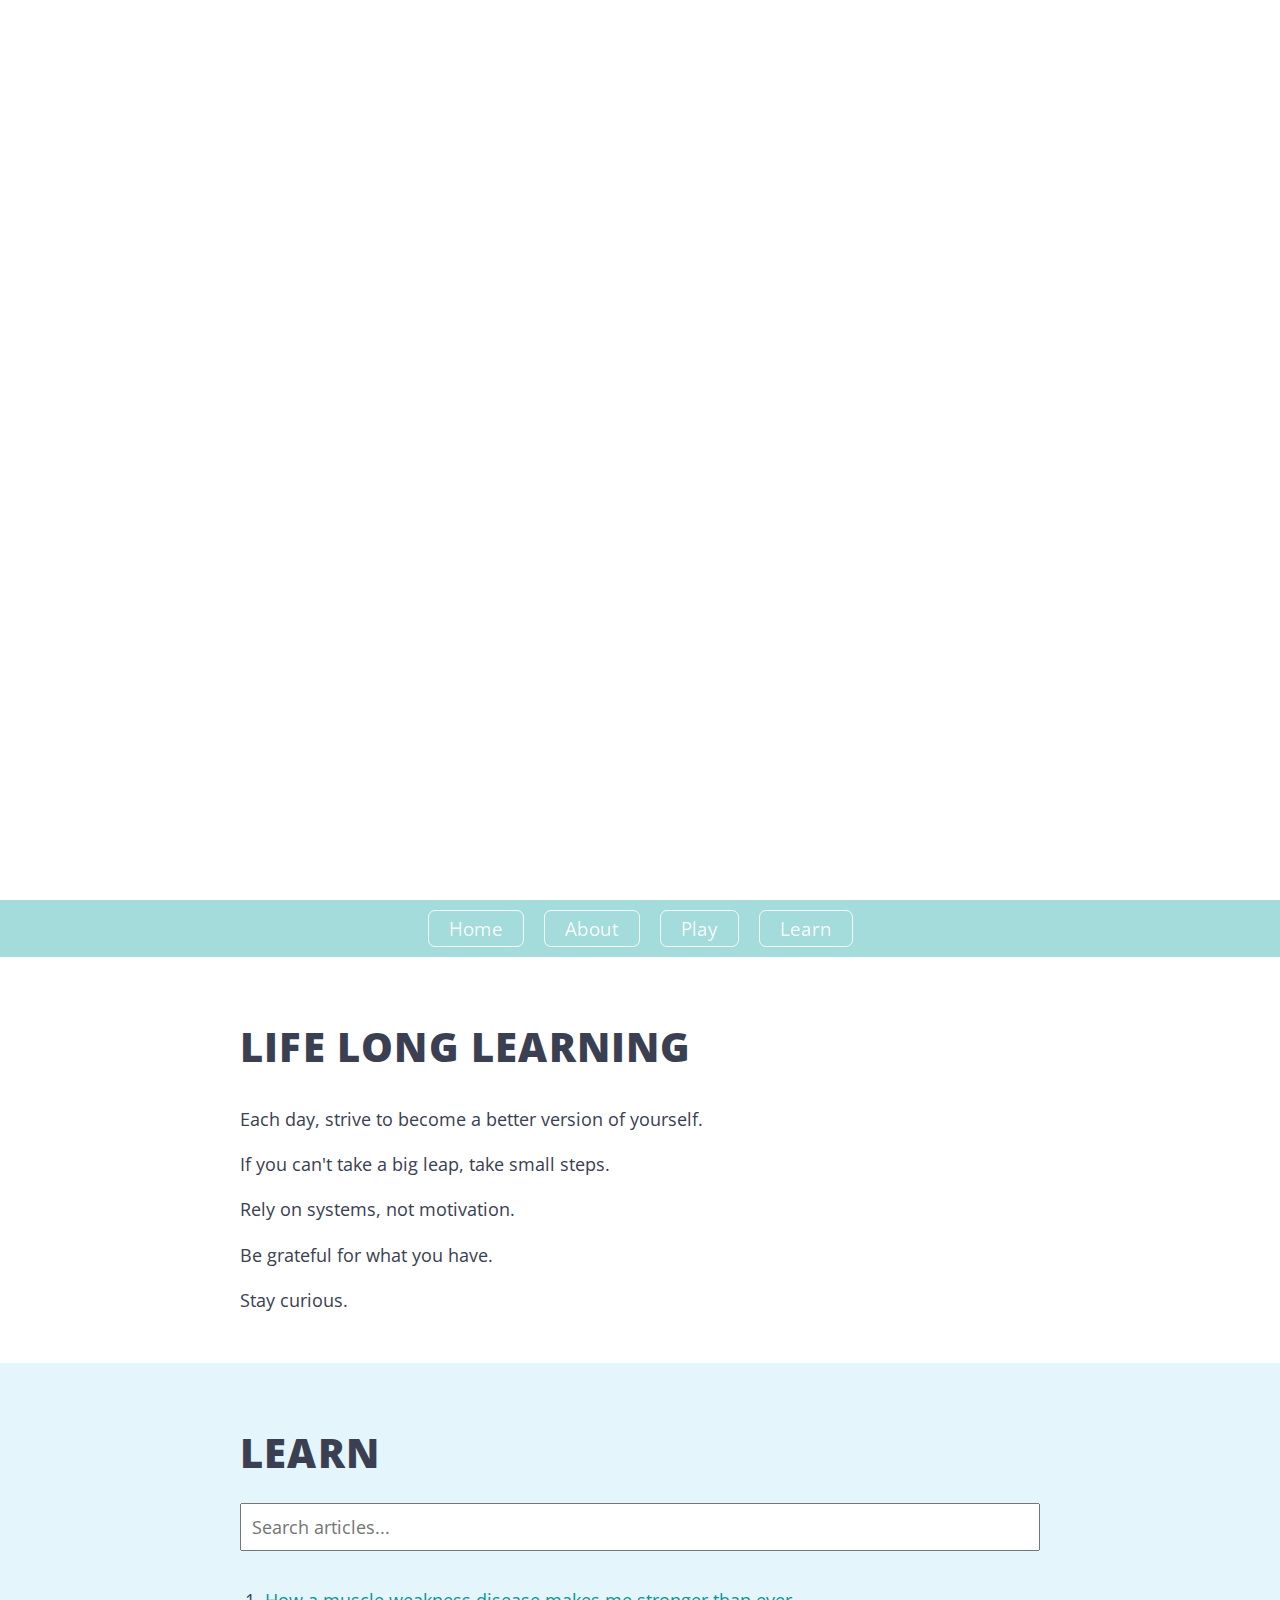
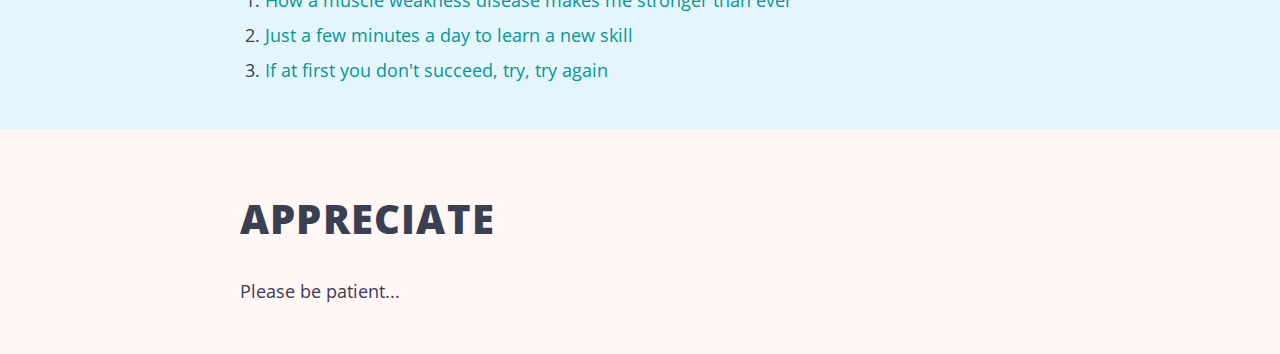
==== index.html @ a40e279c "filter list" ====
<!DOCTYPE html>
<html lang="en">

<head>
    <meta charset="UTF-8">
    <meta name="viewport" content="width=device-width, initial-scale=1.0">

    <link rel="stylesheet"
        href="https://fonts.googleapis.com/css2?family=Material+Symbols+Outlined:opsz,wght,FILL,GRAD@48,400,0,0" />
    <link rel="stylesheet" href="style.css">

    <title>Life Long Learning</title>
</head>

<body>
    <section class="homepage" id="top">

        <!-- <a href="#top"><span class="material-symbols-outlined home-button">
            home
        </span></a> -->

        <div class="video-container">
            <video src="moreton-4.mp4" autoplay muted loop></video>
        </div>

        <div class="intro">
            <h1>Life Long Learning</h1>
            <h2>Life may be tough,</h2>
            <h2>But it's also beautiful.</h2>
            <p>Never stop exploring. Never stop learning.</p>
            <p>Make the most of our time on this beautiful planet.</p>

            <div class="intro-link">
                <a href="#about" class="intro-button">About</a>
                <a href="#learn" class="intro-button">Learn</a>
                <a href="#appreciate" class="intro-button">Appreciate</a>
            </div>
        </div>
    </section>

    <div class="top-menu">
        <a href="#top" class="intro-button">Home</a>
        <a href="#about" class="intro-button">About</a>
        <a href="#play" class="intro-button">Play</a>
        <a href="#learn" class="intro-button">Learn</a>
        <!-- <a href="#learn" class="intro-button">Learn</a>
        <a href="#appreciate" class="intro-button">Appreciate</a> -->
    </div>

    <section class="content" id="about">
        <h1>Life Long Learning</h1>

        <p>Each day, strive to become a better version of yourself.</p>
        <p>If you can't take a big leap, take small steps.</p>
        <p>Rely on systems, not motivation.</p>
        <p>Be grateful for what you have.</p>
        <p>Stay curious.</p>
        
    </section>

    <section class="content" id="learn">
        <h1>Learn</h1>
        <input type="text" id="filterInput" size="100" placeholder="Search articles...">
        <br/>
        <ol id="article-list" class="article-list">
            <!-- <li class="article-item"><a href="1.html">How a muscle weakness disease makes me stronger than ever</a></li>
            <li class="article-item"><a href="2.html">Just a few minutes a day to learn a new skill</a></li>
            <li class="article-item"><a href="3.html">If at first you don't succeed, try, try again</a></li>
            <li><a href="#">The Ying and Yang of Pleasure and Pain</a></li> -->
        </ol>
    </section>


    <section class="content" id="appreciate">
        <h1>Appreciate</h1>
        <p>Please be patient...</p>
    </section>

    <script src="script.js"></script>
</body>

</html>
---- style.css ----
@import url('https://fonts.googleapis.com/css2?family=Open+Sans:wght@300;400;500;600;700;800&display=swap');

:root {
    --primary-color: #3a4052;
    --primary-color2: rgb(5, 150, 150);
    scroll-behavior: smooth;
}

* {
    box-sizing: border-box;
    margin: 0;
    padding: 0;
    font-family: "Open Sans", san-serif;
}

#top {
    color: #fff;
    width: 100vw;
    height: 100vh;
    padding: 10px;
}

body {
    line-height: 1.5;
    color: var(--primary-color);
}

a {
    text-decoration: none;
}


.video-container video {
    position: absolute;
    top: 0;
    left: 0;
    width: 100vw;
    height: 100vh;
    object-fit: cover;
    overflow: hidden;
    z-index: -1;
}

/* .home-button {
    position: fixed;
    margin: 15px;
    font-size: 2.5em;
    cursor: pointer;
    color: rgb(5, 150, 150);
    opacity: 0.5;
} */


.intro {
    display: flex;
    flex-direction: column;
    justify-content: center;
    height: 100vh;
    padding: 1em;
    color: #fff;
}

#top h1 {
    font-size: 3em;
    font-weight: 800;
    line-height: 1.3em;
    letter-spacing: 1.5px;
    text-transform: uppercase;
}

h2 {
    font-size: 2em;
    font-weight: 700;
    line-height: 1.2em;
    padding: 10px 0;
}


/* --------------------------------------HOME VIDEO MENU - START */
.intro p {
    font-size: 1.1em;
    font-weight: 400;
    line-height: 1.1em;
    max-width: 700px;
    padding: 10px 0;
}

.intro-link {
    display: flex;
    padding: 10px;
    flex-wrap: wrap;
}

.intro-button {
    color: #fff;
    border: 1.5px #fff solid;
    padding: 10px 20px;
    margin: 10px 10px;
    border-radius: 7px;
    opacity: 0.9;
}

.intro-button:hover {
    transform: scale(0.96);

}

/* --------------------------------------HOME VIDEO MENU - END */

/* --------------------------------------TOP MENU - START */

.top-menu {
    display: flex;
    justify-content: center;
    line-height: 15px;
    font-size: 1.2em;
    background-color:rgba(153, 214, 214, 0.89);
    position: sticky;
    top: 0;
}

/* --------------------------------------TOP MENU - END */


/* --------------------------------------BOTTOM OF PAGE NAVIGATION BUTTONS - START */
/* .nav-link {
    display: flex;
    flex-direction: row;
    justify-content: space-around;
    align-items: center;
    flex-wrap: wrap;
    line-height: 50px;
}

.nav-button {
    padding: 0 20px 40px 20px;
    font-size: 2em;
    color: var(--primary-color2);
}

.nav-button:hover {
    transform: scale(1.1);
    cursor: pointer;
} */
/* --------------------------------------BOTTOM OF PAGE NAVIGATION BUTTONS - END */

#filterInput {
    display: flex;
    max-width: 800px;
    padding: 10px;
    font-size: 1.1rem;
    margin: auto;
}

.content, .youtube {
    padding: 40px;
    line-height: 2em;
}

.content h1 {
    font-size: 2.5em;
    max-width: 800px;
    font-weight: 800;
    margin: auto;
    padding: 20px 0;
    line-height: 1.5em;
    letter-spacing: 1.2px;
    text-transform: uppercase;
}

.content h2 {
    font-size: 2em;
    max-width: 800px;
    font-weight: 700;
    margin: auto;
    line-height: 2em;
    letter-spacing: 1px;
}

.content p {
    font-size: 1.1rem;
    max-width: 800px;
    margin: auto;
    line-height: 2;
    padding: 5px 0;
    /* text-align: center; */
}

.content ol {
    font-size: 1.1rem;
    max-width: 750px;
    margin: auto;
    line-height: 2;

}

.content a {
    color: rgb(5, 150, 150);
}

.content a:hover {
    color: rgb(196, 90, 3);
    border-bottom: 2px solid rgba(233, 113, 15, 0.938);

}

/* --------------------------------------HOME PAGE SECTIONS - START */
#learn {
    background-color: rgb(228, 246, 252);
}

#appreciate {
    background-color: #fff6f6;
}
/* --------------------------------------HOME PAGE SECTIONS - END */


.divider {
    border: 1px solid rgb(207, 207, 207);
    margin: 40px auto;
    max-width: 850px;
}


.content .quote {
    font: small-caps italic 1.5rem/1 sans-serif;
    padding: 30px;
    line-height: 1.5;
}

.youtube-container {
    text-align: center;
}

.content .youtube-caption {
    text-align: center;
    font-size: 0.8em;
}

@media(max-width: 798px) {
 
.youtube-container {
    position: relative;
    overflow: hidden;
    width: 100%;
}

.youtube-container::after {
    display: block;
    content: "";
    padding-top: 56.25%;
}

.youtube-container iframe {
    position: absolute;
    top: 0;
    left: 0;
    width: 100%;
    height: 100%;
}

}
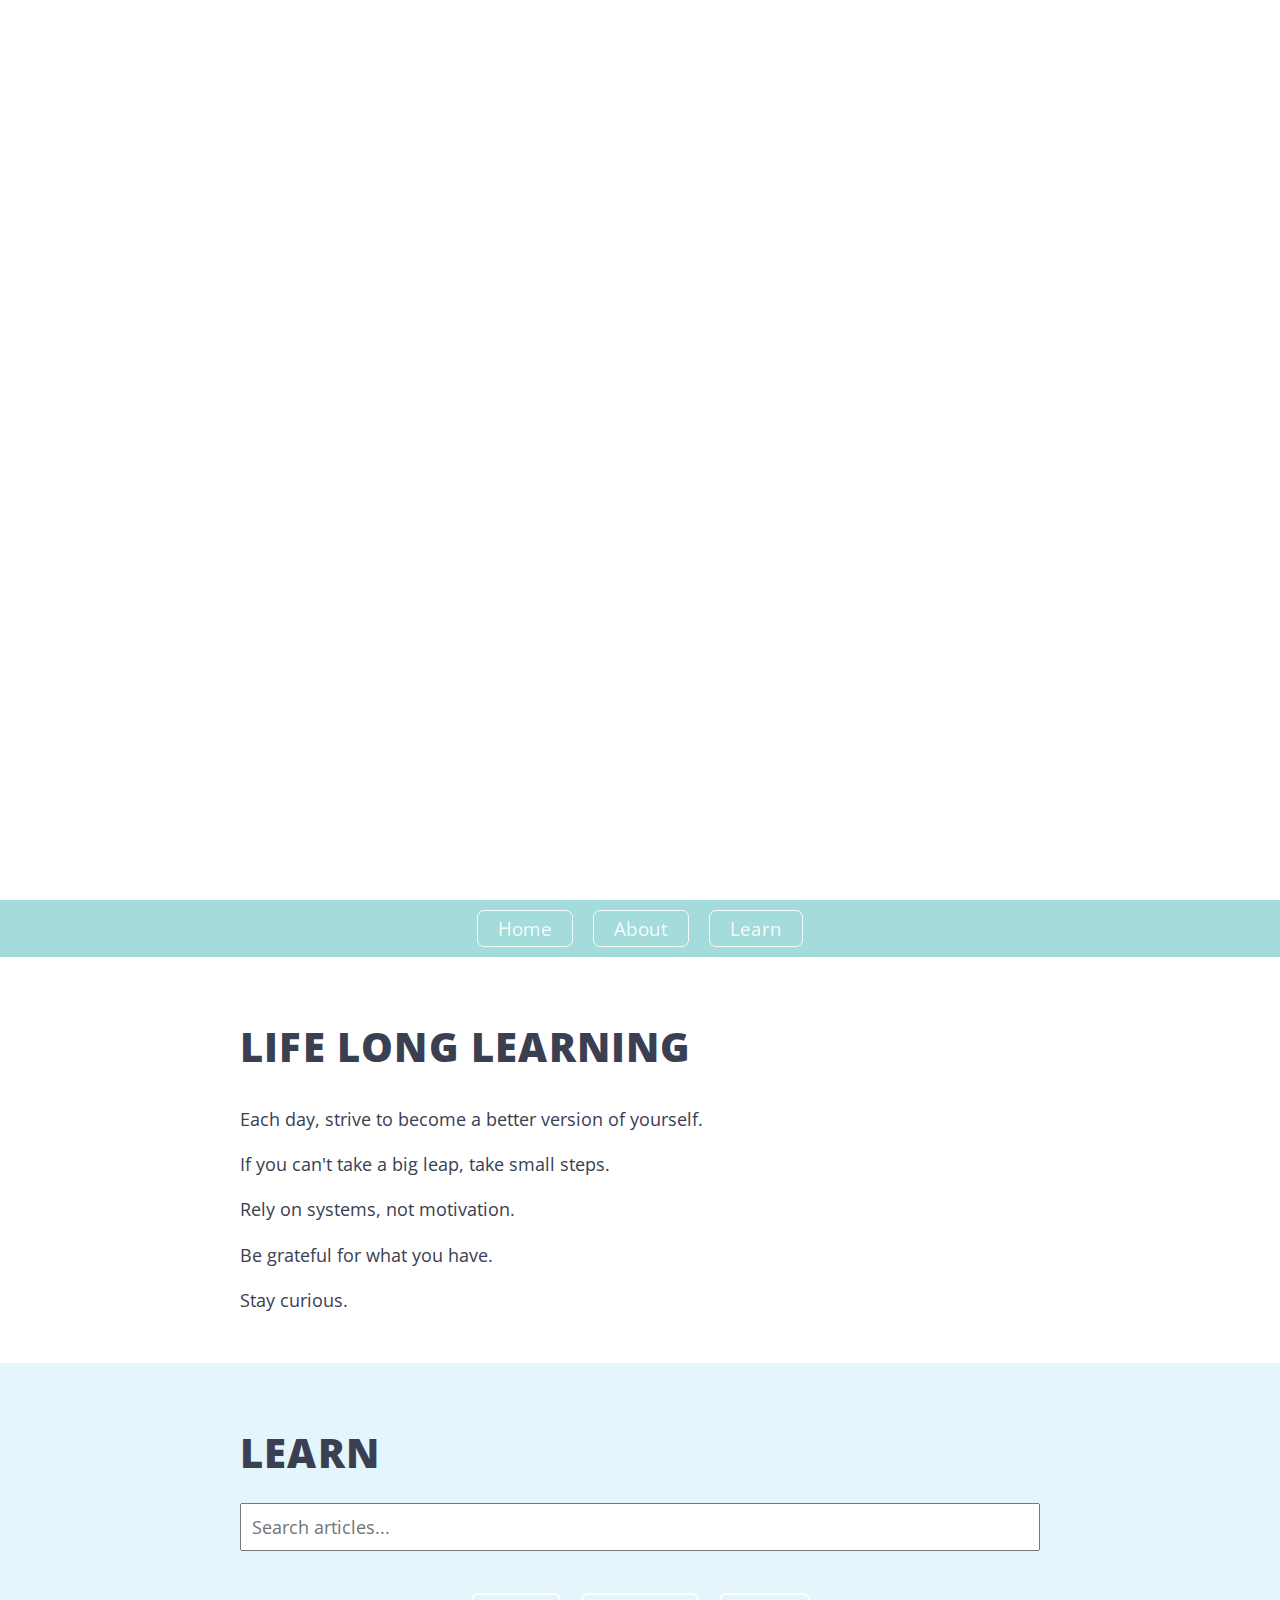
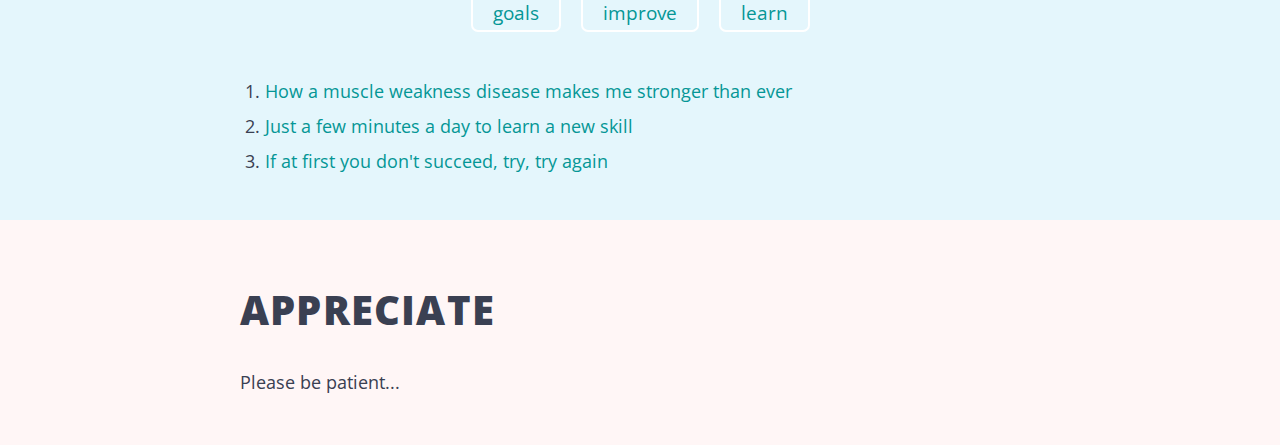
==== commit 7088a791: "filter buttons, css changes" ====
--- a/index.html
+++ b/index.html
@@ -30,21 +30,18 @@
             <p>Never stop exploring. Never stop learning.</p>
             <p>Make the most of our time on this beautiful planet.</p>
 
-            <div class="intro-link">
-                <a href="#about" class="intro-button">About</a>
-                <a href="#learn" class="intro-button">Learn</a>
-                <a href="#appreciate" class="intro-button">Appreciate</a>
+            <div class="menu-link">
+                <a href="#about" class="menu-button">About</a>
+                <a href="#learn" class="menu-button">Learn</a>
+                <a href="#appreciate" class="menu-button">Appreciate</a>
             </div>
         </div>
     </section>
 
-    <div class="top-menu">
-        <a href="#top" class="intro-button">Home</a>
-        <a href="#about" class="intro-button">About</a>
-        <a href="#play" class="intro-button">Play</a>
-        <a href="#learn" class="intro-button">Learn</a>
-        <!-- <a href="#learn" class="intro-button">Learn</a>
-        <a href="#appreciate" class="intro-button">Appreciate</a> -->
+    <div class="main-menu">
+        <a href="#top" class="menu-button">Home</a>
+        <a href="#about" class="menu-button">About</a>
+        <a href="#learn" class="menu-button">Learn</a>
     </div>
 
     <section class="content" id="about">
@@ -55,18 +52,16 @@
         <p>Rely on systems, not motivation.</p>
         <p>Be grateful for what you have.</p>
         <p>Stay curious.</p>
-        
+
     </section>
 
     <section class="content" id="learn">
         <h1>Learn</h1>
         <input type="text" id="filterInput" size="100" placeholder="Search articles...">
-        <br/>
+        <br />
+        <div id="filterList"></div>
+        <br />
         <ol id="article-list" class="article-list">
-            <!-- <li class="article-item"><a href="1.html">How a muscle weakness disease makes me stronger than ever</a></li>
-            <li class="article-item"><a href="2.html">Just a few minutes a day to learn a new skill</a></li>
-            <li class="article-item"><a href="3.html">If at first you don't succeed, try, try again</a></li>
-            <li><a href="#">The Ying and Yang of Pleasure and Pain</a></li> -->
         </ol>
     </section>
 
--- a/style.css
+++ b/style.css
@@ -85,13 +85,13 @@
     padding: 10px 0;
 }
 
-.intro-link {
+.menu-link {
     display: flex;
     padding: 10px;
     flex-wrap: wrap;
 }
 
-.intro-button {
+.menu-button {
     color: #fff;
     border: 1.5px #fff solid;
     padding: 10px 20px;
@@ -100,7 +100,7 @@
     opacity: 0.9;
 }
 
-.intro-button:hover {
+.menu-button:hover {
     transform: scale(0.96);
 
 }
@@ -109,7 +109,7 @@
 
 /* --------------------------------------TOP MENU - START */
 
-.top-menu {
+.main-menu {
     display: flex;
     justify-content: center;
     line-height: 15px;
@@ -152,6 +152,27 @@
     margin: auto;
 }
 
+#filterList {
+    display: flex;
+    justify-content: center;
+    line-height: 15px;
+    font-size: 1.2em;
+    top: 0;
+}
+
+.filter-button {
+    border: 2px #fff solid;
+    padding: 10px 20px;
+    margin: 10px 10px;
+    border-radius: 7px;
+    color: rgb(5, 150, 150);
+}
+
+.filter-button:hover {
+    transform: scale(0.95);
+
+}
+
 .content, .youtube {
     padding: 40px;
     line-height: 2em;
@@ -191,14 +212,32 @@
     max-width: 750px;
     margin: auto;
     line-height: 2;
-
-}
-
-.content a {
+}
+
+.content ul {
+    font-size: 1.1rem;
+    max-width: 750px;
+    margin: auto;
+    line-height: 2;
+
+}
+
+/* an "a" tag within an element with a class called article-item */
+.article-item a {
     color: rgb(5, 150, 150);
 }
 
-.content a:hover {
+.article-item a:hover {
+    color: rgb(196, 90, 3);
+    border-bottom: 2px solid rgba(233, 113, 15, 0.938);
+}
+
+/* an "a" tag with a class called link*/
+a.link  {
+    color: rgb(5, 150, 150);
+}
+
+a.link:hover {
     color: rgb(196, 90, 3);
     border-bottom: 2px solid rgba(233, 113, 15, 0.938);
 
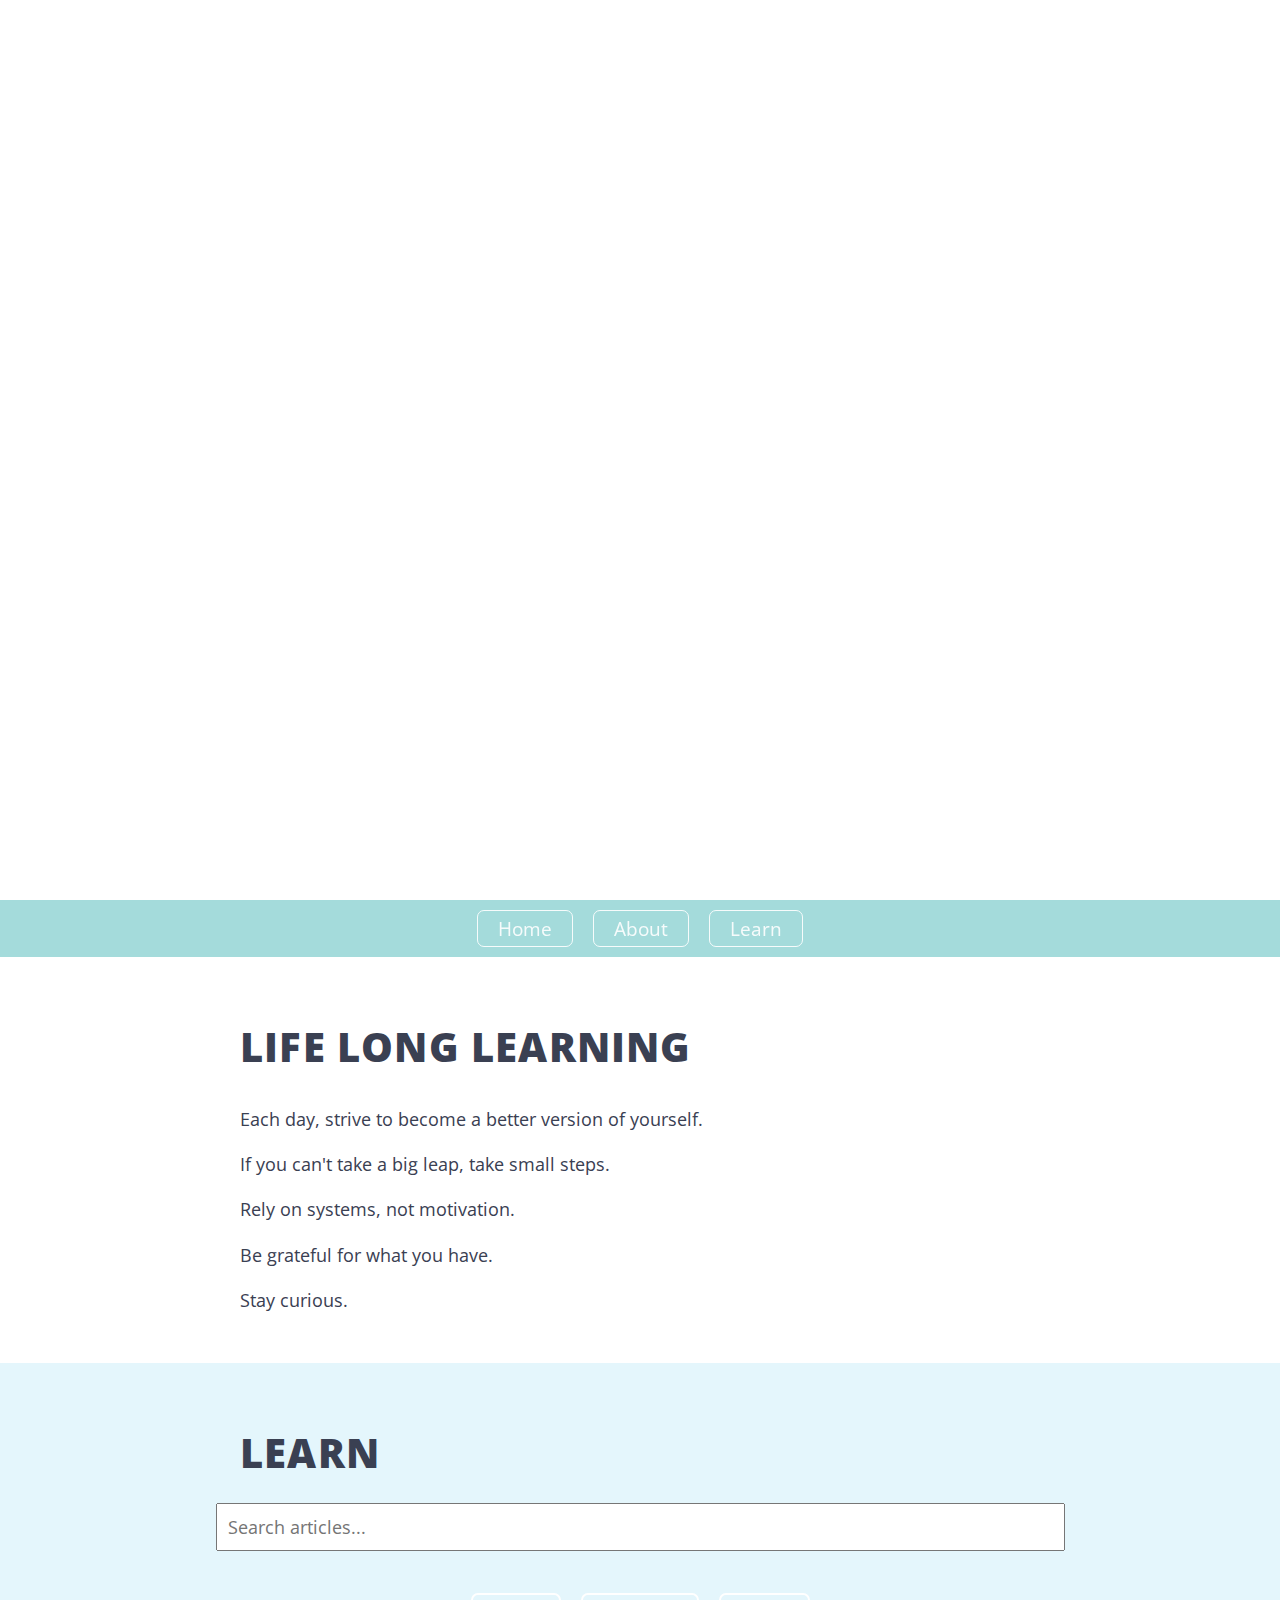
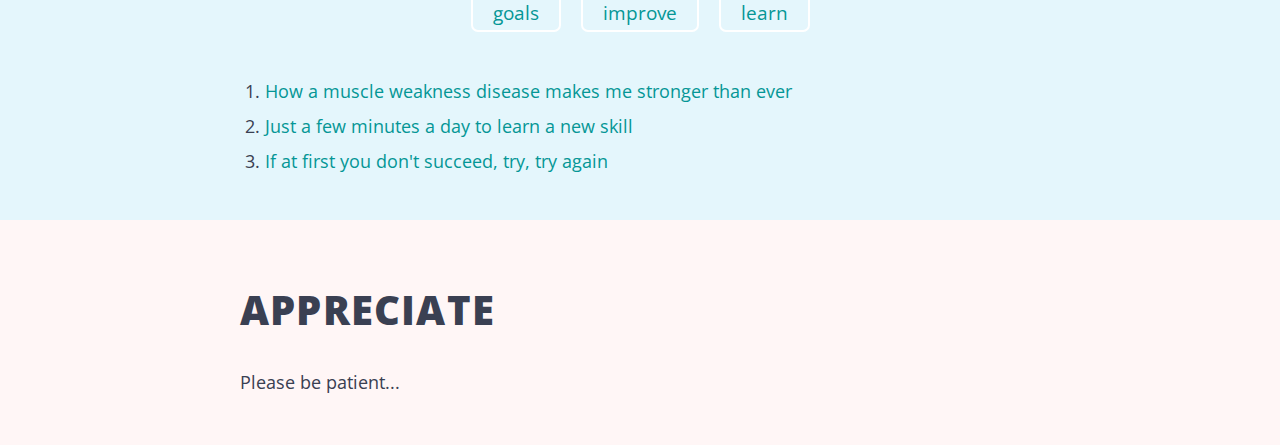
==== commit 5d234167: "fix homepage input bar" ====
--- a/index.html
+++ b/index.html
@@ -57,7 +57,7 @@
 
     <section class="content" id="learn">
         <h1>Learn</h1>
-        <input type="text" id="filterInput" size="100" placeholder="Search articles...">
+        <input type="text" id="filterInput" size="80" placeholder="Search articles...">
         <br />
         <div id="filterList"></div>
         <br />
--- a/style.css
+++ b/style.css
@@ -146,10 +146,10 @@
 
 #filterInput {
     display: flex;
-    max-width: 800px;
     padding: 10px;
     font-size: 1.1rem;
     margin: auto;
+    text-overflow: ellipsis;
 }
 
 #filterList {
@@ -222,7 +222,7 @@
 
 }
 
-/* an "a" tag within an element with a class called article-item */
+/* an "a" tag inside/under an element with a class called article-item */
 .article-item a {
     color: rgb(5, 150, 150);
 }
@@ -298,4 +298,8 @@
     height: 100%;
 }
 
+input {
+    max-width: 100%;
+}
+
 }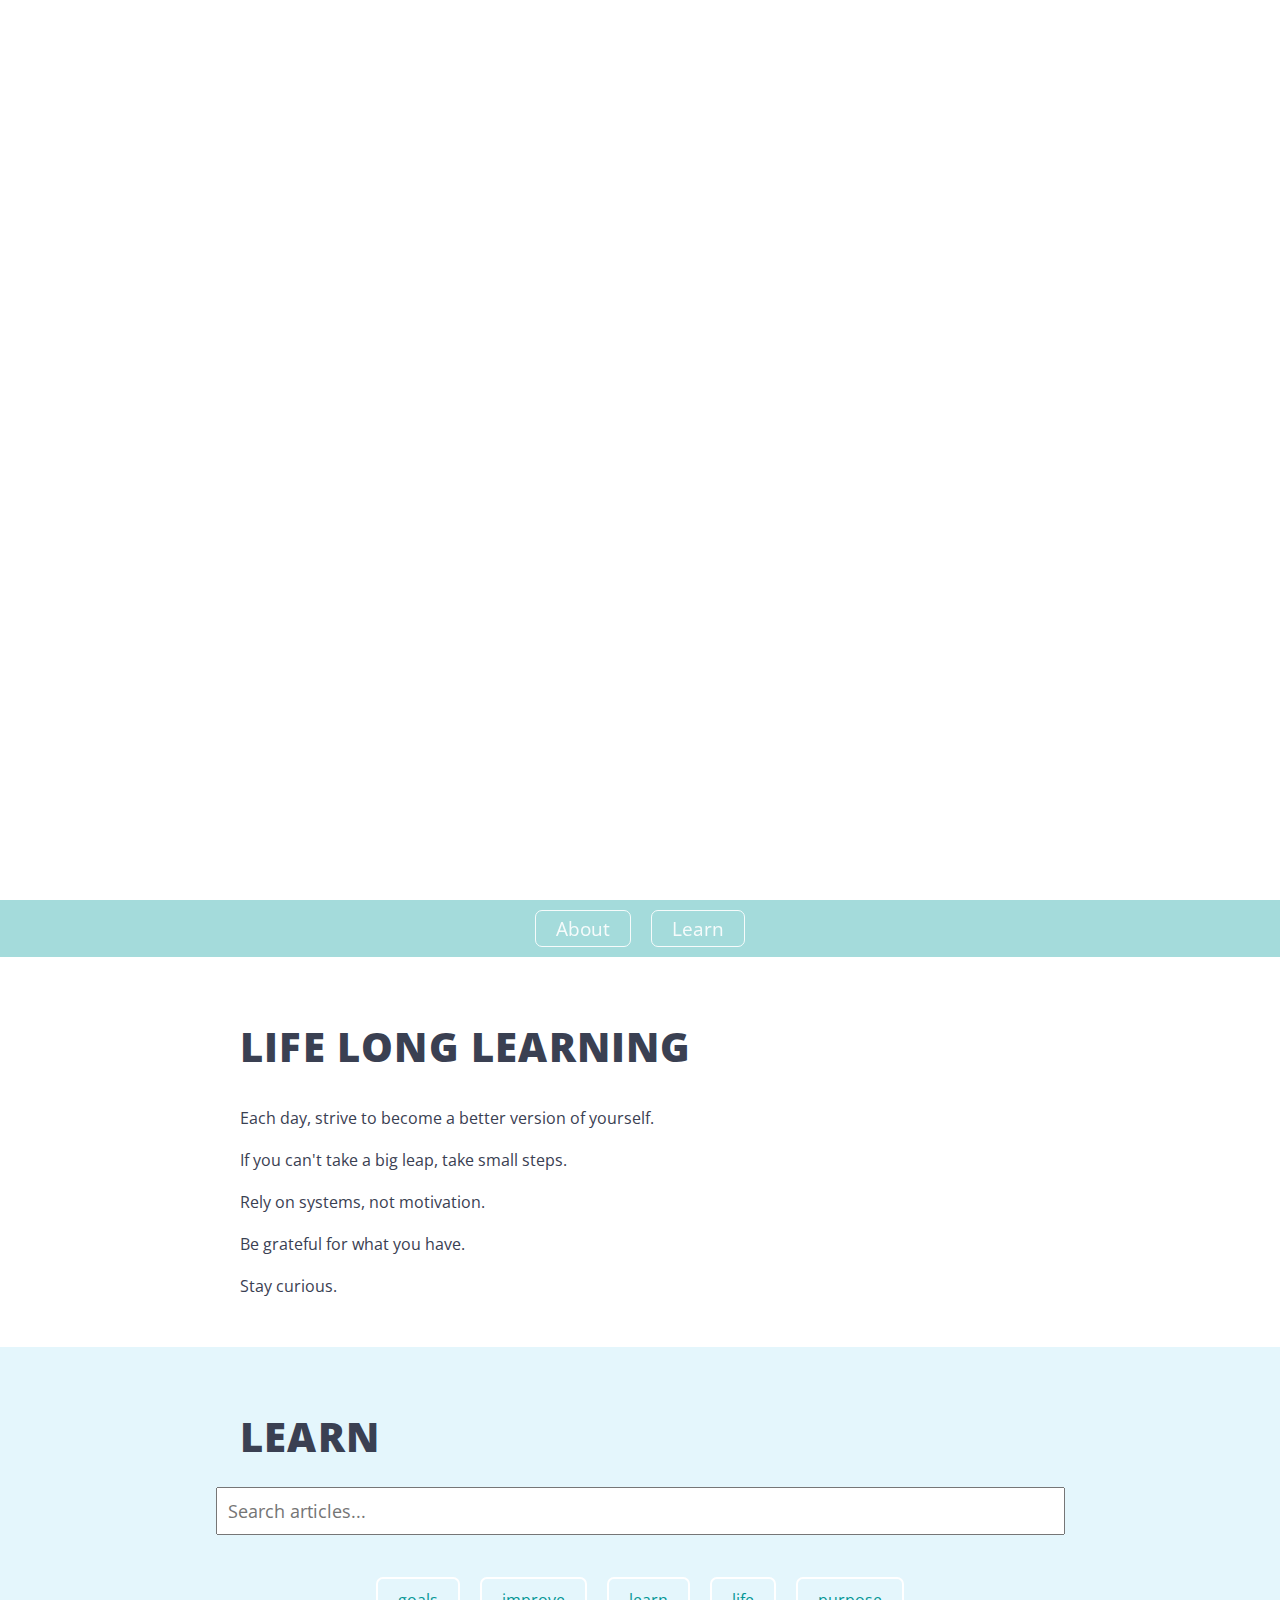
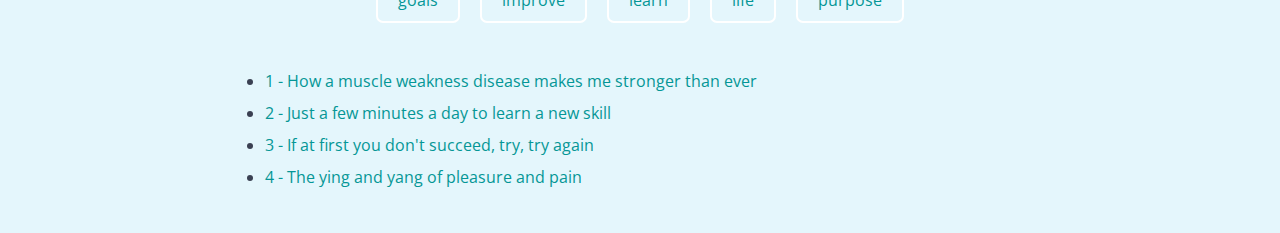
==== commit d243e14f: "4th article + fetch API for filter buttons" ====
--- a/index.html
+++ b/index.html
@@ -33,13 +33,13 @@
             <div class="menu-link">
                 <a href="#about" class="menu-button">About</a>
                 <a href="#learn" class="menu-button">Learn</a>
-                <a href="#appreciate" class="menu-button">Appreciate</a>
+                <!-- <a href="#appreciate" class="menu-button">Appreciate</a> -->
             </div>
         </div>
     </section>
 
     <div class="main-menu">
-        <a href="#top" class="menu-button">Home</a>
+        <!-- <a href="#top" class="menu-button">Home</a> -->
         <a href="#about" class="menu-button">About</a>
         <a href="#learn" class="menu-button">Learn</a>
     </div>
@@ -61,15 +61,15 @@
         <br />
         <div id="filterList"></div>
         <br />
-        <ol id="article-list" class="article-list">
-        </ol>
+        <ul id="article-list" class="article-list">
+        </ul>
     </section>
 
 
-    <section class="content" id="appreciate">
+    <!-- <section class="content" id="appreciate">
         <h1>Appreciate</h1>
         <p>Please be patient...</p>
-    </section>
+    </section> -->
 
     <script src="script.js"></script>
 </body>
--- a/style.css
+++ b/style.css
@@ -160,17 +160,24 @@
     top: 0;
 }
 
-.filter-button {
+.filterButton {
     border: 2px #fff solid;
     padding: 10px 20px;
     margin: 10px 10px;
     border-radius: 7px;
     color: rgb(5, 150, 150);
-}
-
-.filter-button:hover {
+    background-color: rgb(228, 246, 252);
+    font-size: 1rem;
+}
+
+.filterButton:hover {
     transform: scale(0.95);
-
+    cursor: pointer;
+}
+
+.selected {
+    background-color: rgba(252, 201, 160, 0.938);
+    cursor: pointer;
 }
 
 .content, .youtube {
@@ -198,8 +205,17 @@
     letter-spacing: 1px;
 }
 
+.content h3 {
+    font-size: 1.5em;
+    max-width: 800px;
+    font-weight: 700;
+    margin: auto;
+    line-height: 1.8em;
+    letter-spacing: 1px;
+}
+
 .content p {
-    font-size: 1.1rem;
+    /* font-size: 1.1rem; */
     max-width: 800px;
     margin: auto;
     line-height: 2;
@@ -208,14 +224,14 @@
 }
 
 .content ol {
-    font-size: 1.1rem;
+    /* font-size: 1.1rem; */
     max-width: 750px;
     margin: auto;
     line-height: 2;
 }
 
 .content ul {
-    font-size: 1.1rem;
+    /* font-size: 1.1rem; */
     max-width: 750px;
     margin: auto;
     line-height: 2;
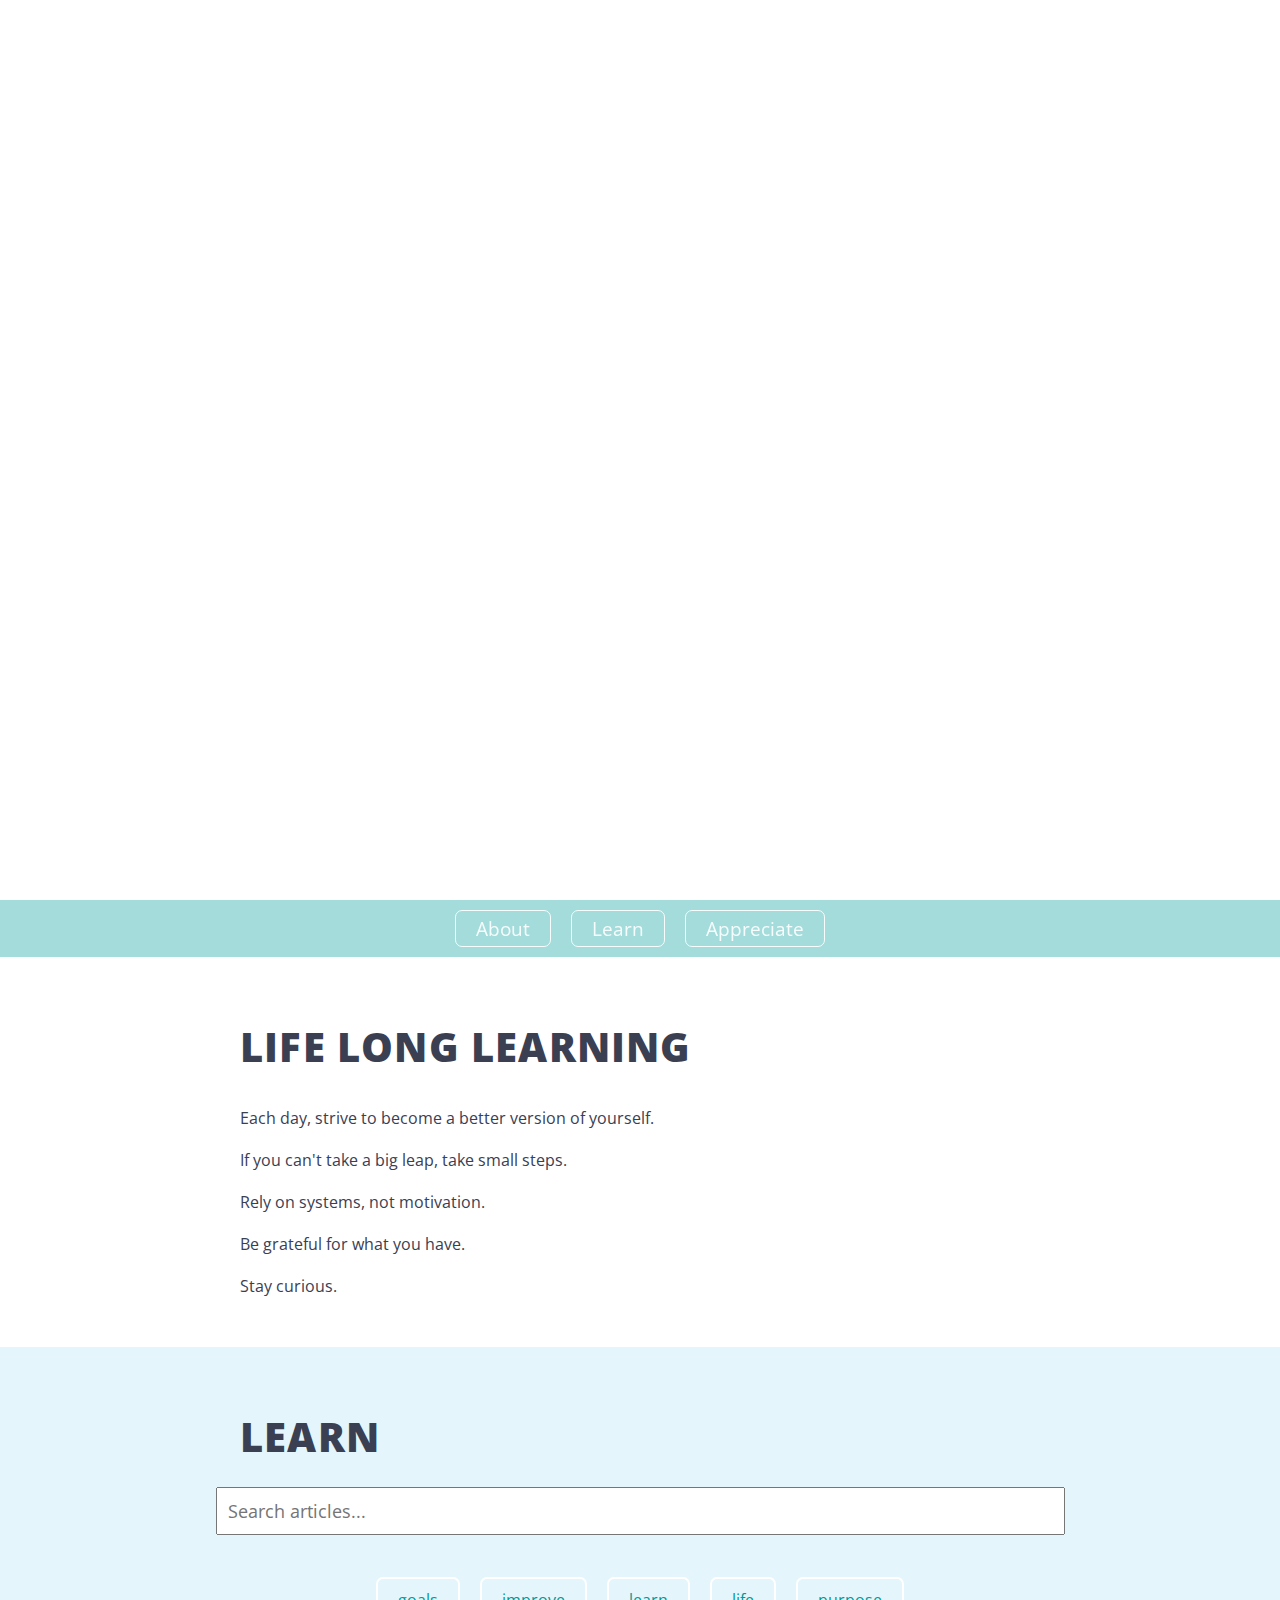
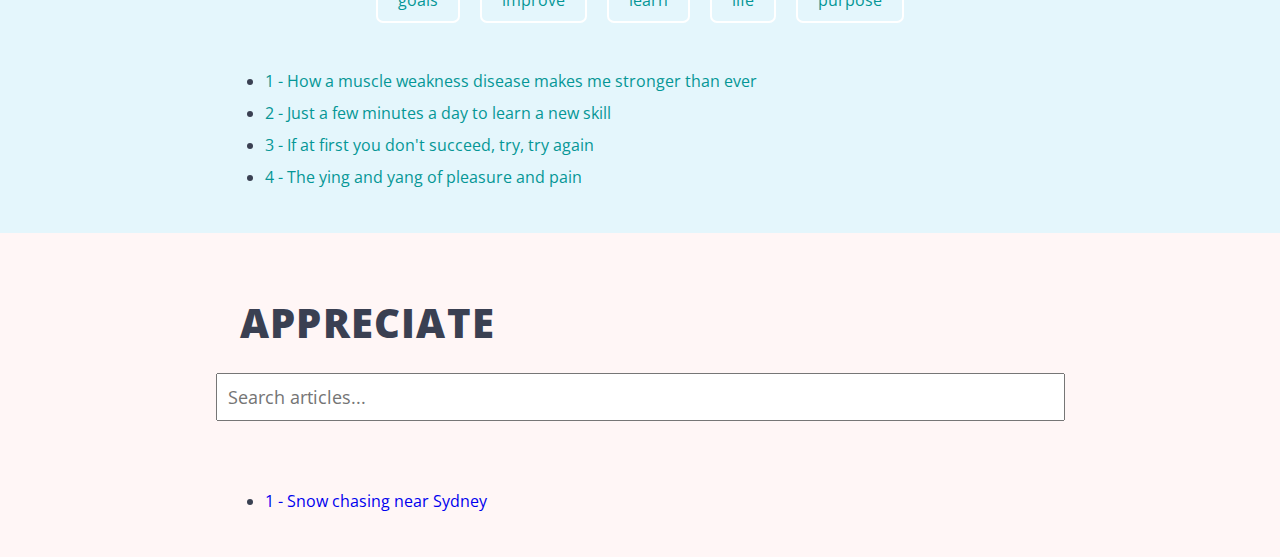
==== commit 0bccd8ec: "added a1 & map" ====
--- a/index.html
+++ b/index.html
@@ -42,6 +42,7 @@
         <!-- <a href="#top" class="menu-button">Home</a> -->
         <a href="#about" class="menu-button">About</a>
         <a href="#learn" class="menu-button">Learn</a>
+        <a href="#appreciate" class="menu-button">Appreciate</a>
     </div>
 
     <section class="content" id="about">
@@ -66,10 +67,17 @@
     </section>
 
 
-    <!-- <section class="content" id="appreciate">
+    <section class="content" id="appreciate">
         <h1>Appreciate</h1>
-        <p>Please be patient...</p>
-    </section> -->
+        <input type="text" id="filterInputA" size="80" placeholder="Search articles...">
+        <br />
+        <div id="filterListA"></div>
+        <br />
+        <ul id="article-listA" class="article-listA">
+        </ul>
+    </section>
+
+
 
     <script src="script.js"></script>
 </body>
--- a/style.css
+++ b/style.css
@@ -15,9 +15,9 @@
 
 #top {
     color: #fff;
-    width: 100vw;
-    height: 100vh;
-    padding: 10px;
+    width: 100%;
+    height: 100vh;
+    padding: 0px;
 }
 
 body {
@@ -34,7 +34,7 @@
     position: absolute;
     top: 0;
     left: 0;
-    width: 100vw;
+    width: 100%;
     height: 100vh;
     object-fit: cover;
     overflow: hidden;
@@ -56,7 +56,7 @@
     flex-direction: column;
     justify-content: center;
     height: 100vh;
-    padding: 1em;
+    /* padding: 1em; */
     color: #fff;
 }
 
@@ -66,13 +66,16 @@
     line-height: 1.3em;
     letter-spacing: 1.5px;
     text-transform: uppercase;
+    padding:10px 0;
+    padding-left: 20px;
 }
 
 h2 {
     font-size: 2em;
     font-weight: 700;
     line-height: 1.2em;
-    padding: 10px 0;
+    padding:10px 0;
+    padding-left: 20px;
 }
 
 
@@ -82,12 +85,13 @@
     font-weight: 400;
     line-height: 1.1em;
     max-width: 700px;
-    padding: 10px 0;
+    padding:10px 0;
+    padding-left: 20px;
 }
 
 .menu-link {
     display: flex;
-    padding: 10px;
+    padding-left: 10px;
     flex-wrap: wrap;
 }
 
@@ -158,6 +162,7 @@
     line-height: 15px;
     font-size: 1.2em;
     top: 0;
+    flex-wrap: wrap;
 }
 
 .filterButton {
@@ -176,8 +181,25 @@
 }
 
 .selected {
-    background-color: rgba(252, 201, 160, 0.938);
+    background-color: rgb(255, 213, 188);
     cursor: pointer;
+}
+
+#filterInputA {
+    display: flex;
+    padding: 10px;
+    font-size: 1.1rem;
+    margin: auto;
+    text-overflow: ellipsis;
+}
+
+#filterListA {
+    display: flex;
+    justify-content: center;
+    line-height: 15px;
+    font-size: 1.2em;
+    top: 0;
+    flex-wrap: wrap;
 }
 
 .content, .youtube {
@@ -291,6 +313,45 @@
     text-align: center;
     font-size: 0.8em;
 }
+
+/* --------------------------------------Snow chasing */
+
+.landing-pic {
+    display: flex;
+    align-items: center;
+    justify-content: center;
+    width: 100%;
+    height: 100vh;
+    overflow: hidden;
+    margin: 0;
+}
+
+.bg {
+    background: url('miki-snow.jpg') no-repeat center center/cover;
+    position: absolute;
+    top: 0;
+    left: 0;
+    width: 100%;
+    height: 100vh;
+    object-fit: cover;
+    overflow: hidden;
+    z-index: -1;
+    filter: blur(0px);
+}
+
+.loading-text {
+    font-size: 50px;
+    color: #fff;
+}
+
+#map {
+    height: 80vh;
+    width: 100%;
+
+}
+
+
+/* --------------------------------------media query */
 
 @media(max-width: 798px) {
  
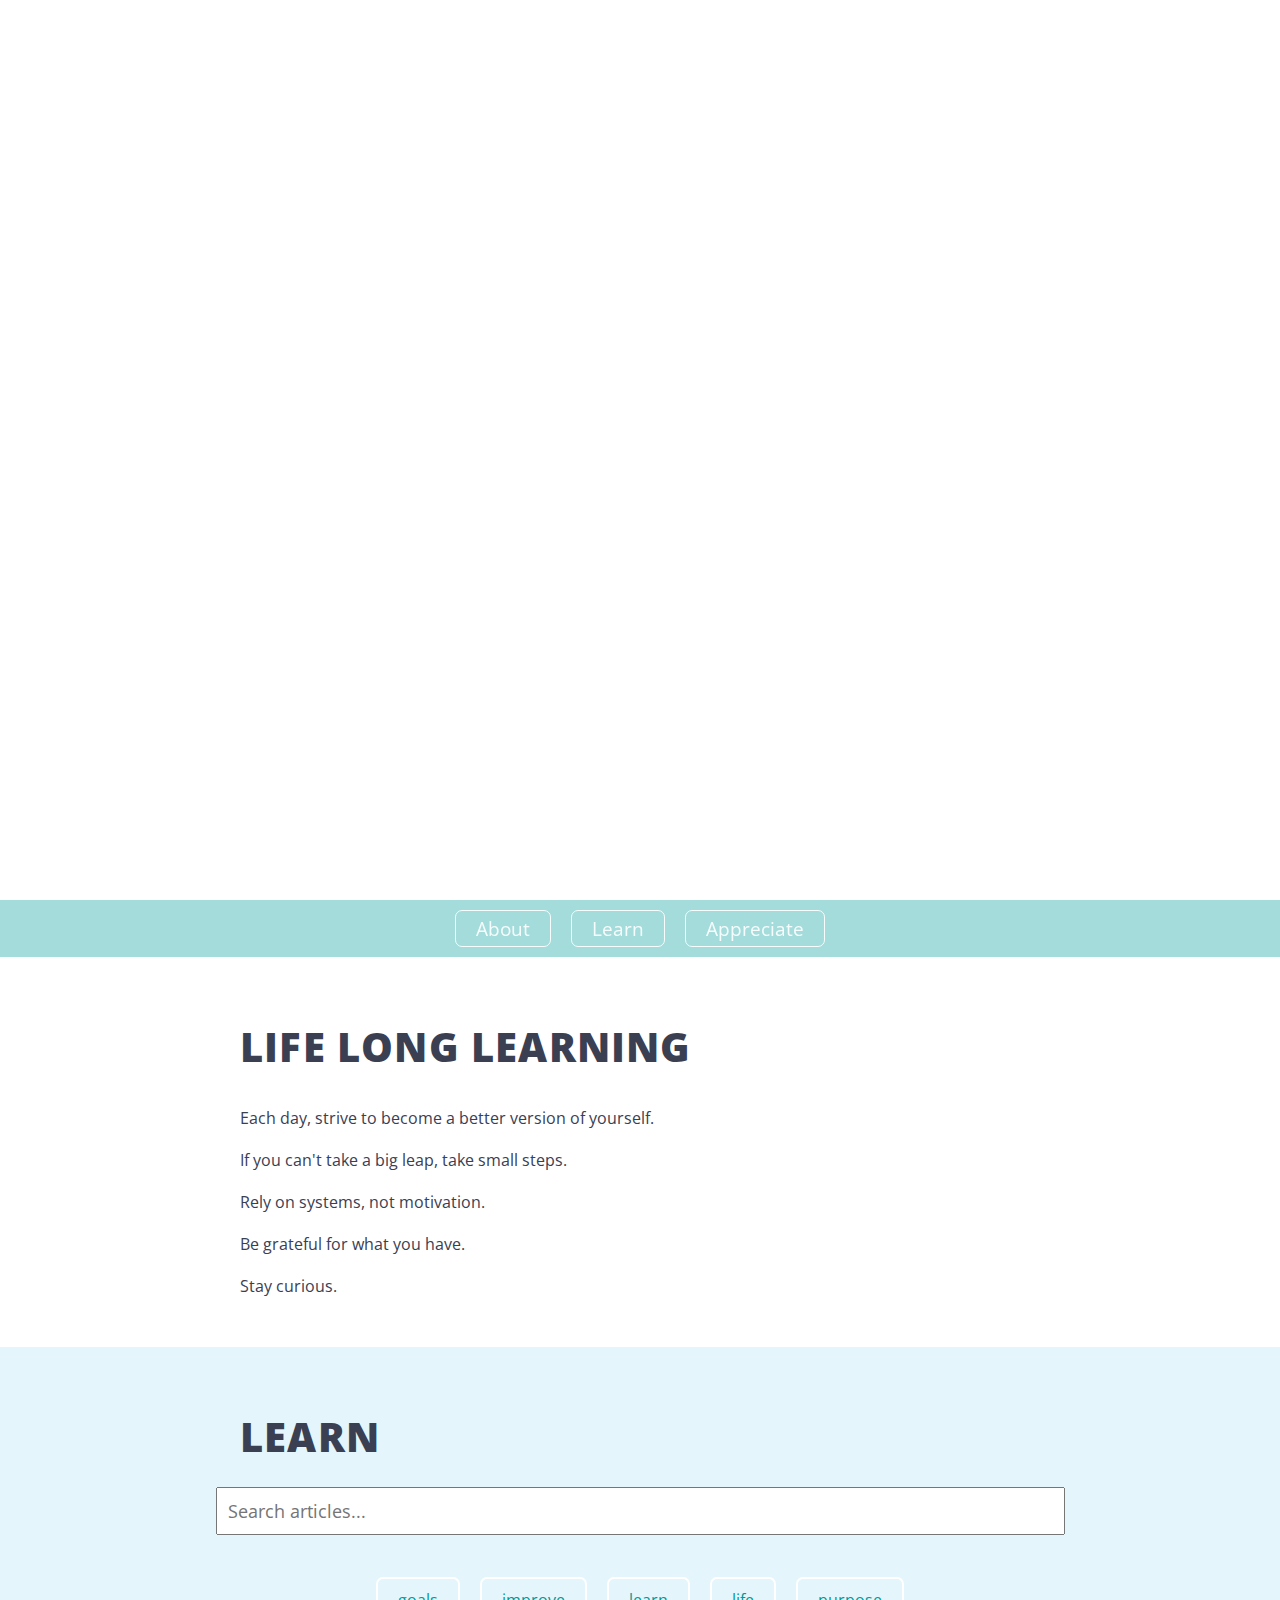
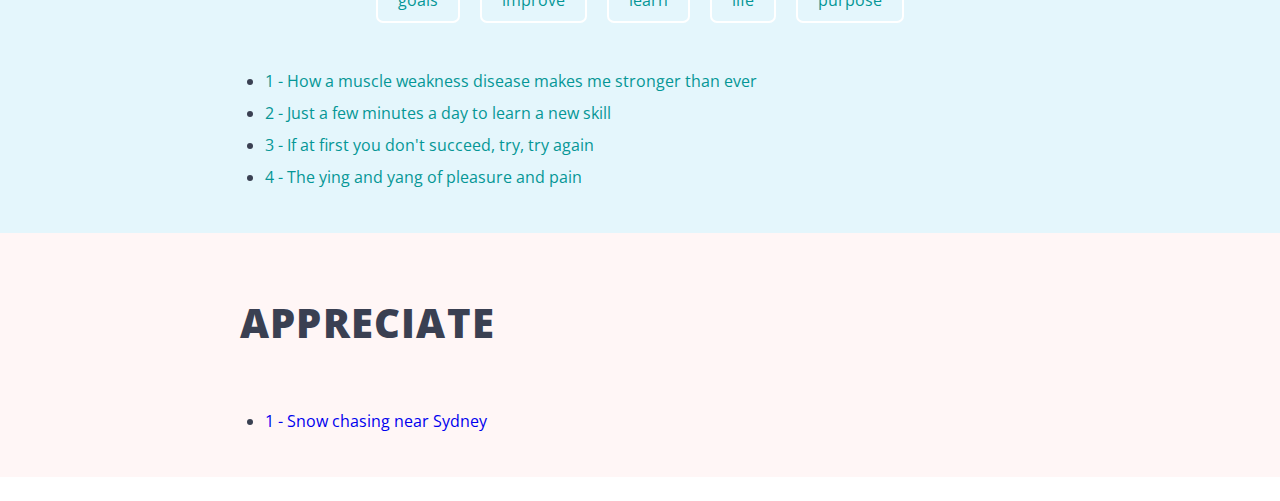
==== commit 5c8b2e67: "completed a1.html" ====
--- a/index.html
+++ b/index.html
@@ -33,7 +33,7 @@
             <div class="menu-link">
                 <a href="#about" class="menu-button">About</a>
                 <a href="#learn" class="menu-button">Learn</a>
-                <!-- <a href="#appreciate" class="menu-button">Appreciate</a> -->
+                <a href="#appreciate" class="menu-button">Appreciate</a>
             </div>
         </div>
     </section>
@@ -69,14 +69,14 @@
 
     <section class="content" id="appreciate">
         <h1>Appreciate</h1>
-        <input type="text" id="filterInputA" size="80" placeholder="Search articles...">
-        <br />
+        <!-- <input type="text" id="filterInputA" size="80" placeholder="Search articles..."> -->
+        <!-- <br /> -->
         <div id="filterListA"></div>
         <br />
         <ul id="article-listA" class="article-listA">
         </ul>
     </section>
-
+    <br />
 
 
     <script src="script.js"></script>
--- a/style.css
+++ b/style.css
@@ -225,6 +225,7 @@
     margin: auto;
     line-height: 2em;
     letter-spacing: 1px;
+    padding: 0;
 }
 
 .content h3 {
@@ -258,6 +259,17 @@
     margin: auto;
     line-height: 2;
 
+}
+
+.img {
+    display: flex;
+    justify-content: center;
+}
+
+.contentImg {
+    max-width: 80%;
+    height: auto;
+    object-fit: contain;
 }
 
 /* an "a" tag inside/under an element with a class called article-item */
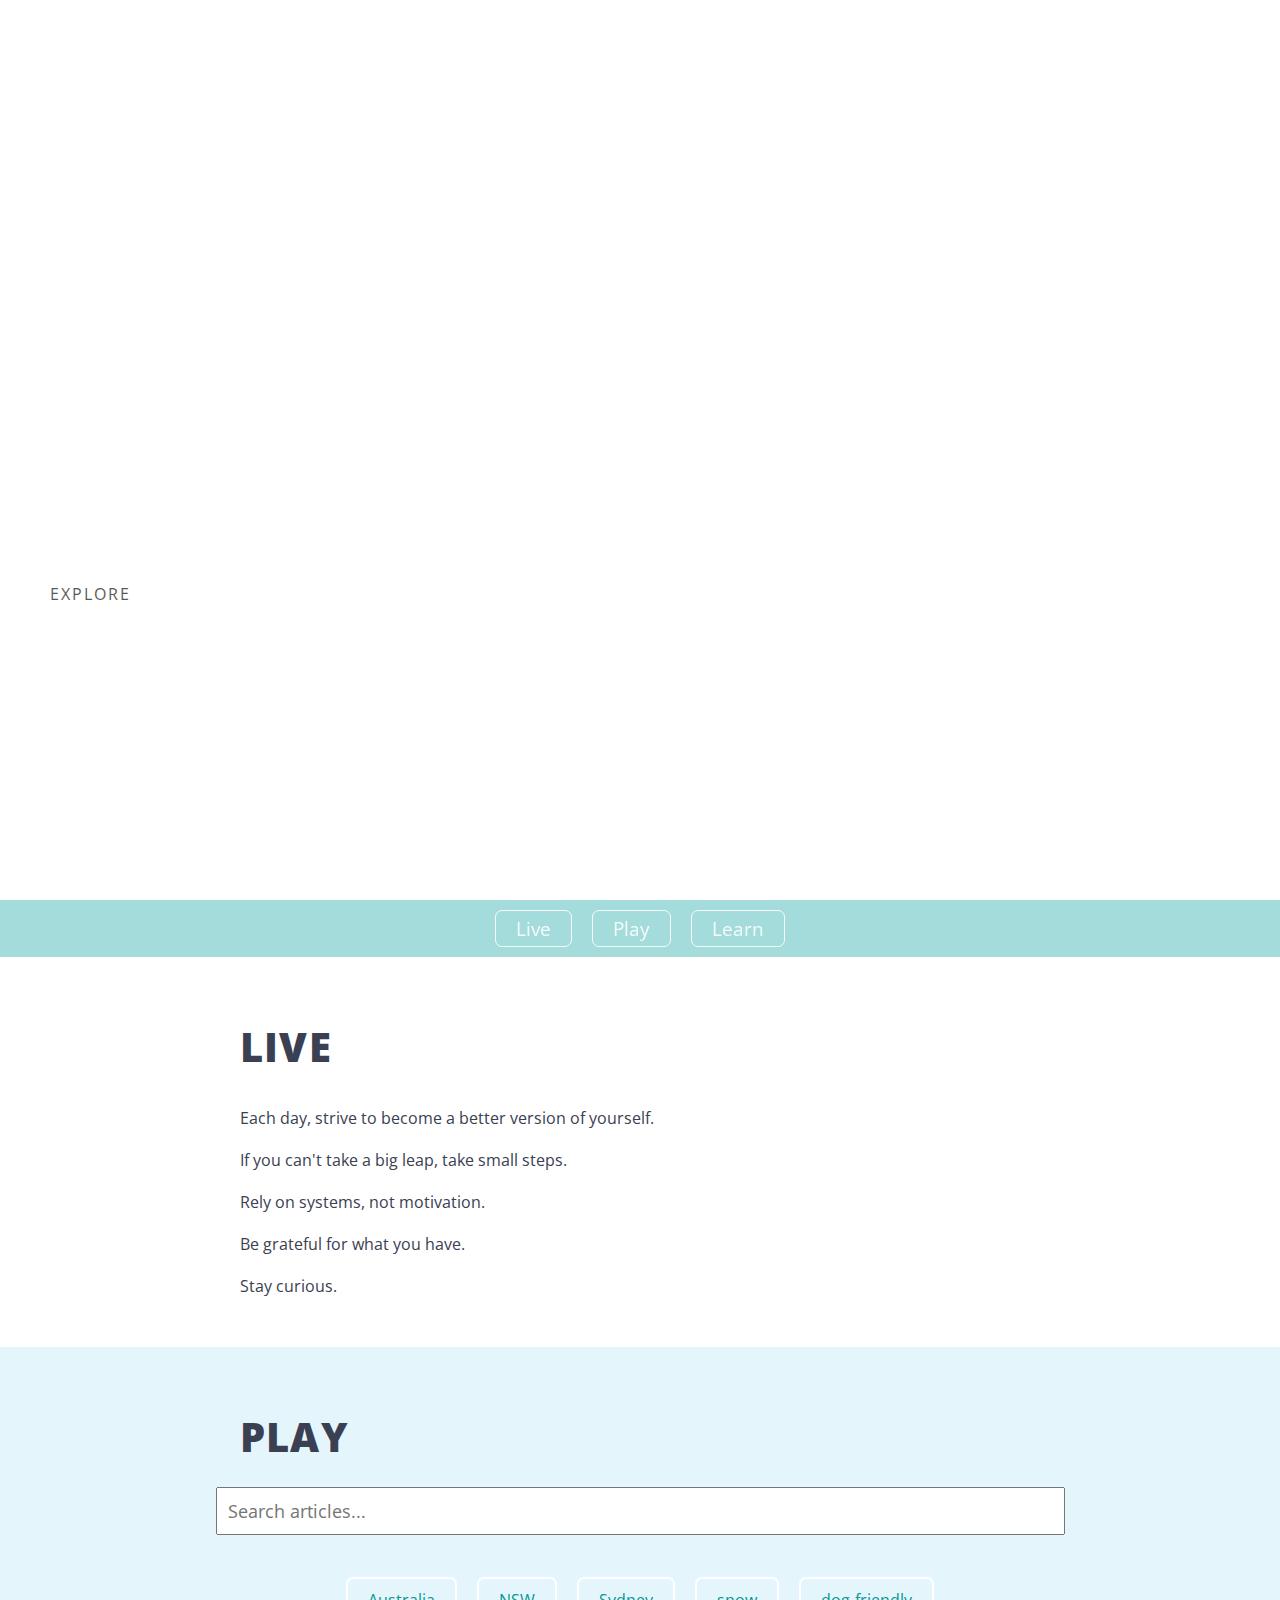
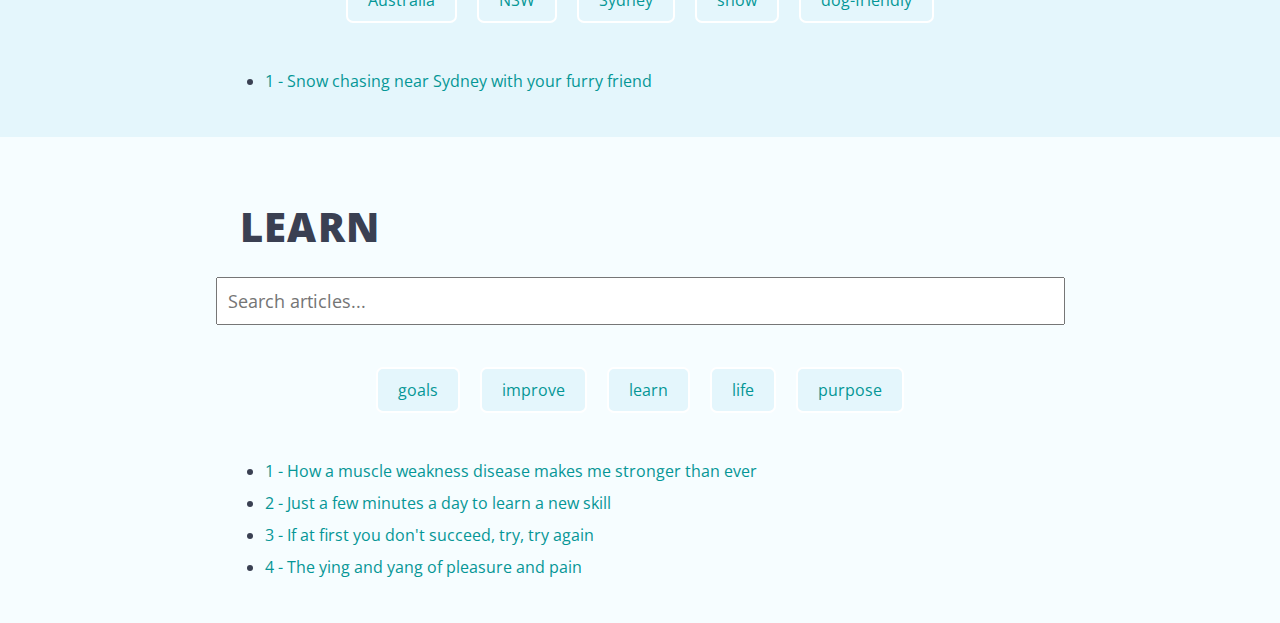
==== commit ecaf57ec: "refactored filter js" ====
--- a/index.html
+++ b/index.html
@@ -30,23 +30,24 @@
             <p>Never stop exploring. Never stop learning.</p>
             <p>Make the most of our time on this beautiful planet.</p>
 
-            <div class="menu-link">
-                <a href="#about" class="menu-button">About</a>
-                <a href="#learn" class="menu-button">Learn</a>
-                <a href="#appreciate" class="menu-button">Appreciate</a>
+            <div class="intro-link">
+                <a href="#live" class="intro-button">Explore</a>
+                <!-- <a href="#learn" class="menu-button">Learn</a>
+                <a href="#appreciate" class="menu-button">Appreciate</a> -->
             </div>
         </div>
     </section>
 
     <div class="main-menu">
         <!-- <a href="#top" class="menu-button">Home</a> -->
-        <a href="#about" class="menu-button">About</a>
+        <a href="#live" class="menu-button">Live</a>
+        <a href="#play" class="menu-button">Play</a>
         <a href="#learn" class="menu-button">Learn</a>
-        <a href="#appreciate" class="menu-button">Appreciate</a>
+
     </div>
 
-    <section class="content" id="about">
-        <h1>Life Long Learning</h1>
+    <section class="content" id="live">
+        <h1>Live</h1>
 
         <p>Each day, strive to become a better version of yourself.</p>
         <p>If you can't take a big leap, take small steps.</p>
@@ -55,28 +56,27 @@
         <p>Stay curious.</p>
 
     </section>
+    
+    <section class="content" id="play">
+        <h1>Play</h1>
+        <input type="text" id="play-filter-input" size="80" placeholder="Search articles...">
+        <br />
+        <div id="play-filter-list"></div>
+        <br />
+        <ul id="play-list" class="articleList">
+        </ul>
+    </section>
 
     <section class="content" id="learn">
         <h1>Learn</h1>
-        <input type="text" id="filterInput" size="80" placeholder="Search articles...">
+        <input type="text" id="learn-filter-input" size="80" placeholder="Search articles...">
         <br />
-        <div id="filterList"></div>
+        <div id="learn-filter-list"></div>
         <br />
-        <ul id="article-list" class="article-list">
+        <ul id="learn-list" class="articleList">
         </ul>
     </section>
 
-
-    <section class="content" id="appreciate">
-        <h1>Appreciate</h1>
-        <!-- <input type="text" id="filterInputA" size="80" placeholder="Search articles..."> -->
-        <!-- <br /> -->
-        <div id="filterListA"></div>
-        <br />
-        <ul id="article-listA" class="article-listA">
-        </ul>
-    </section>
-    <br />
 
 
     <script src="script.js"></script>
--- a/style.css
+++ b/style.css
@@ -56,7 +56,6 @@
     flex-direction: column;
     justify-content: center;
     height: 100vh;
-    /* padding: 1em; */
     color: #fff;
 }
 
@@ -89,6 +88,29 @@
     padding-left: 20px;
 }
 
+.intro-link {
+    display: flex;
+    padding-left: 20px;
+    flex-wrap: wrap;
+}
+.intro-button {
+    display: inline-block;
+    font-size: 1em;
+    background: #fff;
+    padding: 10px 30px;
+    text-decoration: none;
+    color: #111;
+    margin-top: 10px;
+    text-transform: uppercase;
+    letter-spacing: 2px;
+    transition: 0.2s;
+    opacity: 0.7;
+}
+
+.intro-button:hover {
+    letter-spacing: 6px;
+}
+
 .menu-link {
     display: flex;
     padding-left: 10px;
@@ -109,6 +131,7 @@
 
 }
 
+
 /* --------------------------------------HOME VIDEO MENU - END */
 
 /* --------------------------------------TOP MENU - START */
@@ -148,7 +171,8 @@
 } */
 /* --------------------------------------BOTTOM OF PAGE NAVIGATION BUTTONS - END */
 
-#filterInput {
+#learn-filter-input,
+#play-filter-input {
     display: flex;
     padding: 10px;
     font-size: 1.1rem;
@@ -156,7 +180,8 @@
     text-overflow: ellipsis;
 }
 
-#filterList {
+#learn-filter-list,
+#play-filter-list {
     display: flex;
     justify-content: center;
     line-height: 15px;
@@ -273,11 +298,13 @@
 }
 
 /* an "a" tag inside/under an element with a class called article-item */
-.article-item a {
+.learnItem a,
+.playItem a {
     color: rgb(5, 150, 150);
 }
 
-.article-item a:hover {
+.learnItem a:hover,
+.playItem a:hover {
     color: rgb(196, 90, 3);
     border-bottom: 2px solid rgba(233, 113, 15, 0.938);
 }
@@ -295,11 +322,11 @@
 
 /* --------------------------------------HOME PAGE SECTIONS - START */
 #learn {
+    background-color: rgb(246, 253, 255);
+}
+
+#play {
     background-color: rgb(228, 246, 252);
-}
-
-#appreciate {
-    background-color: #fff6f6;
 }
 /* --------------------------------------HOME PAGE SECTIONS - END */
 
@@ -391,4 +418,7 @@
     max-width: 100%;
 }
 
+.contentImg {
+    max-width: 100%;
+
 }